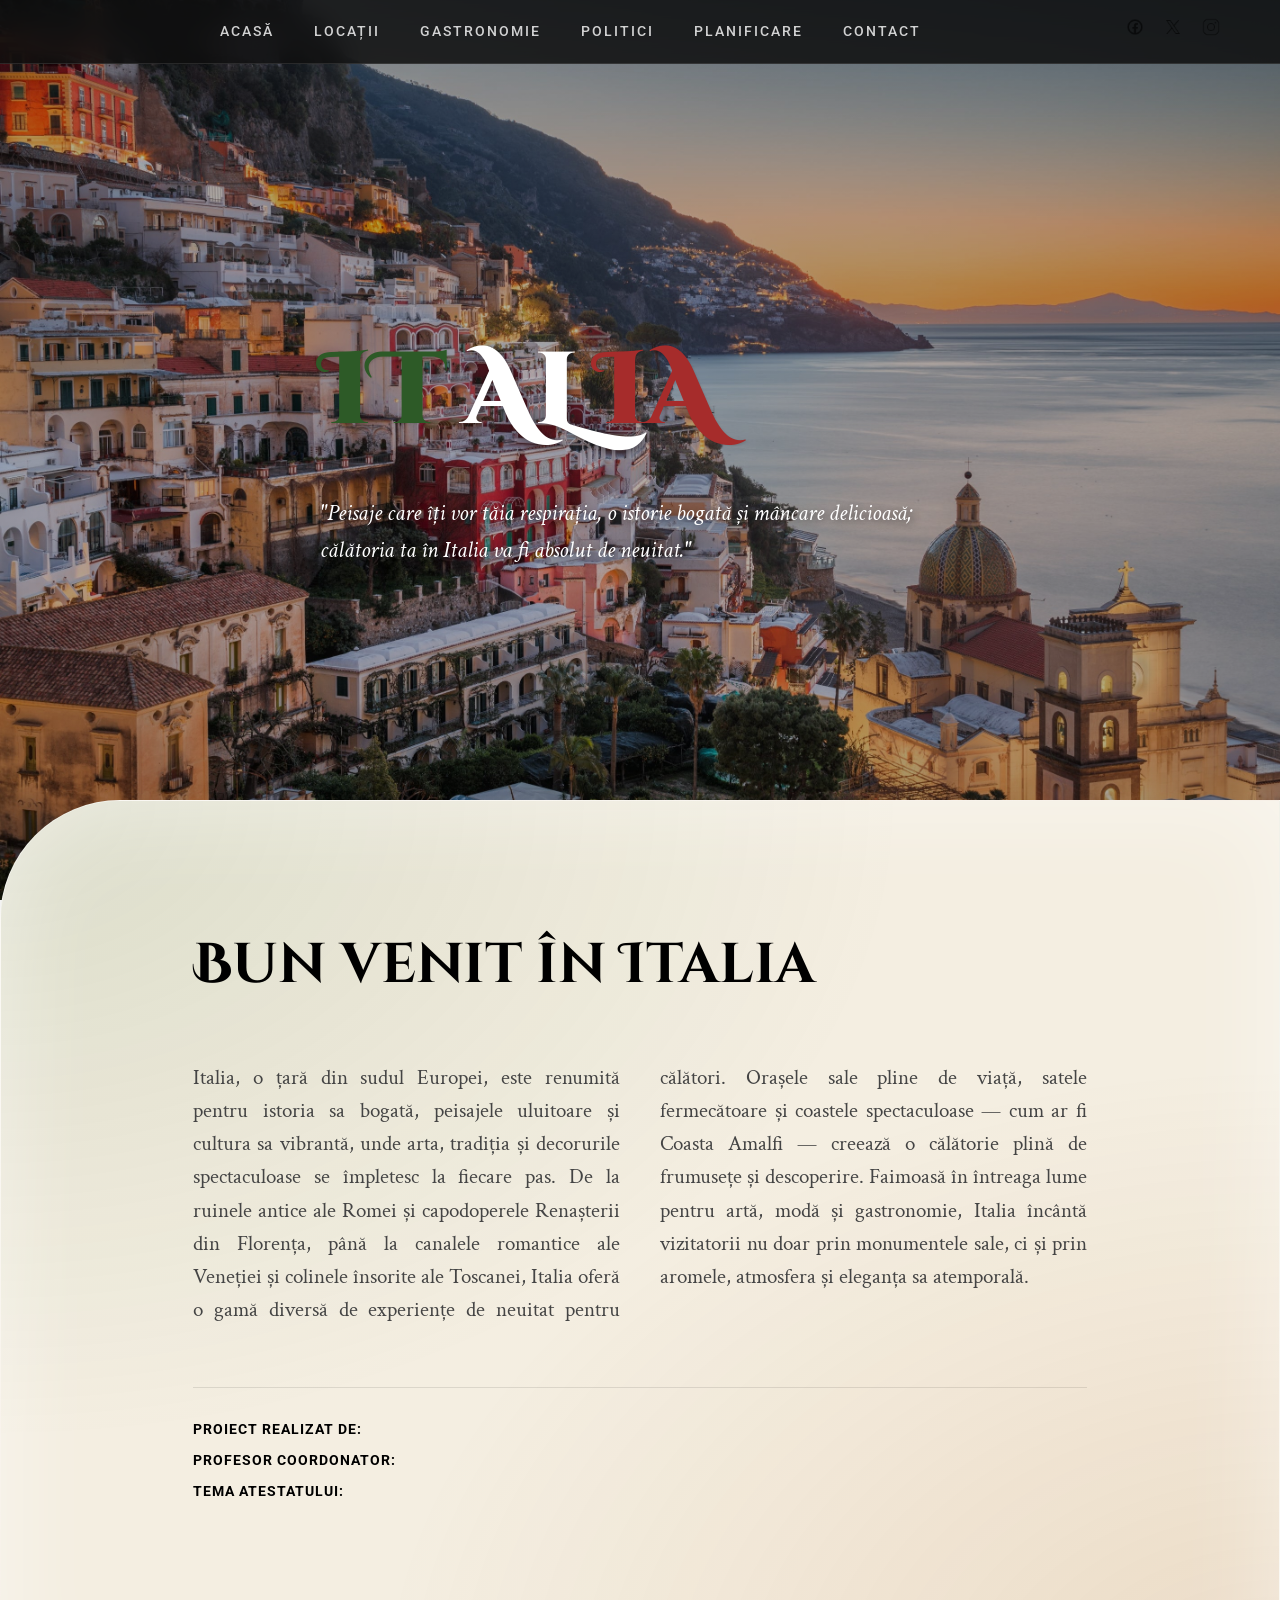
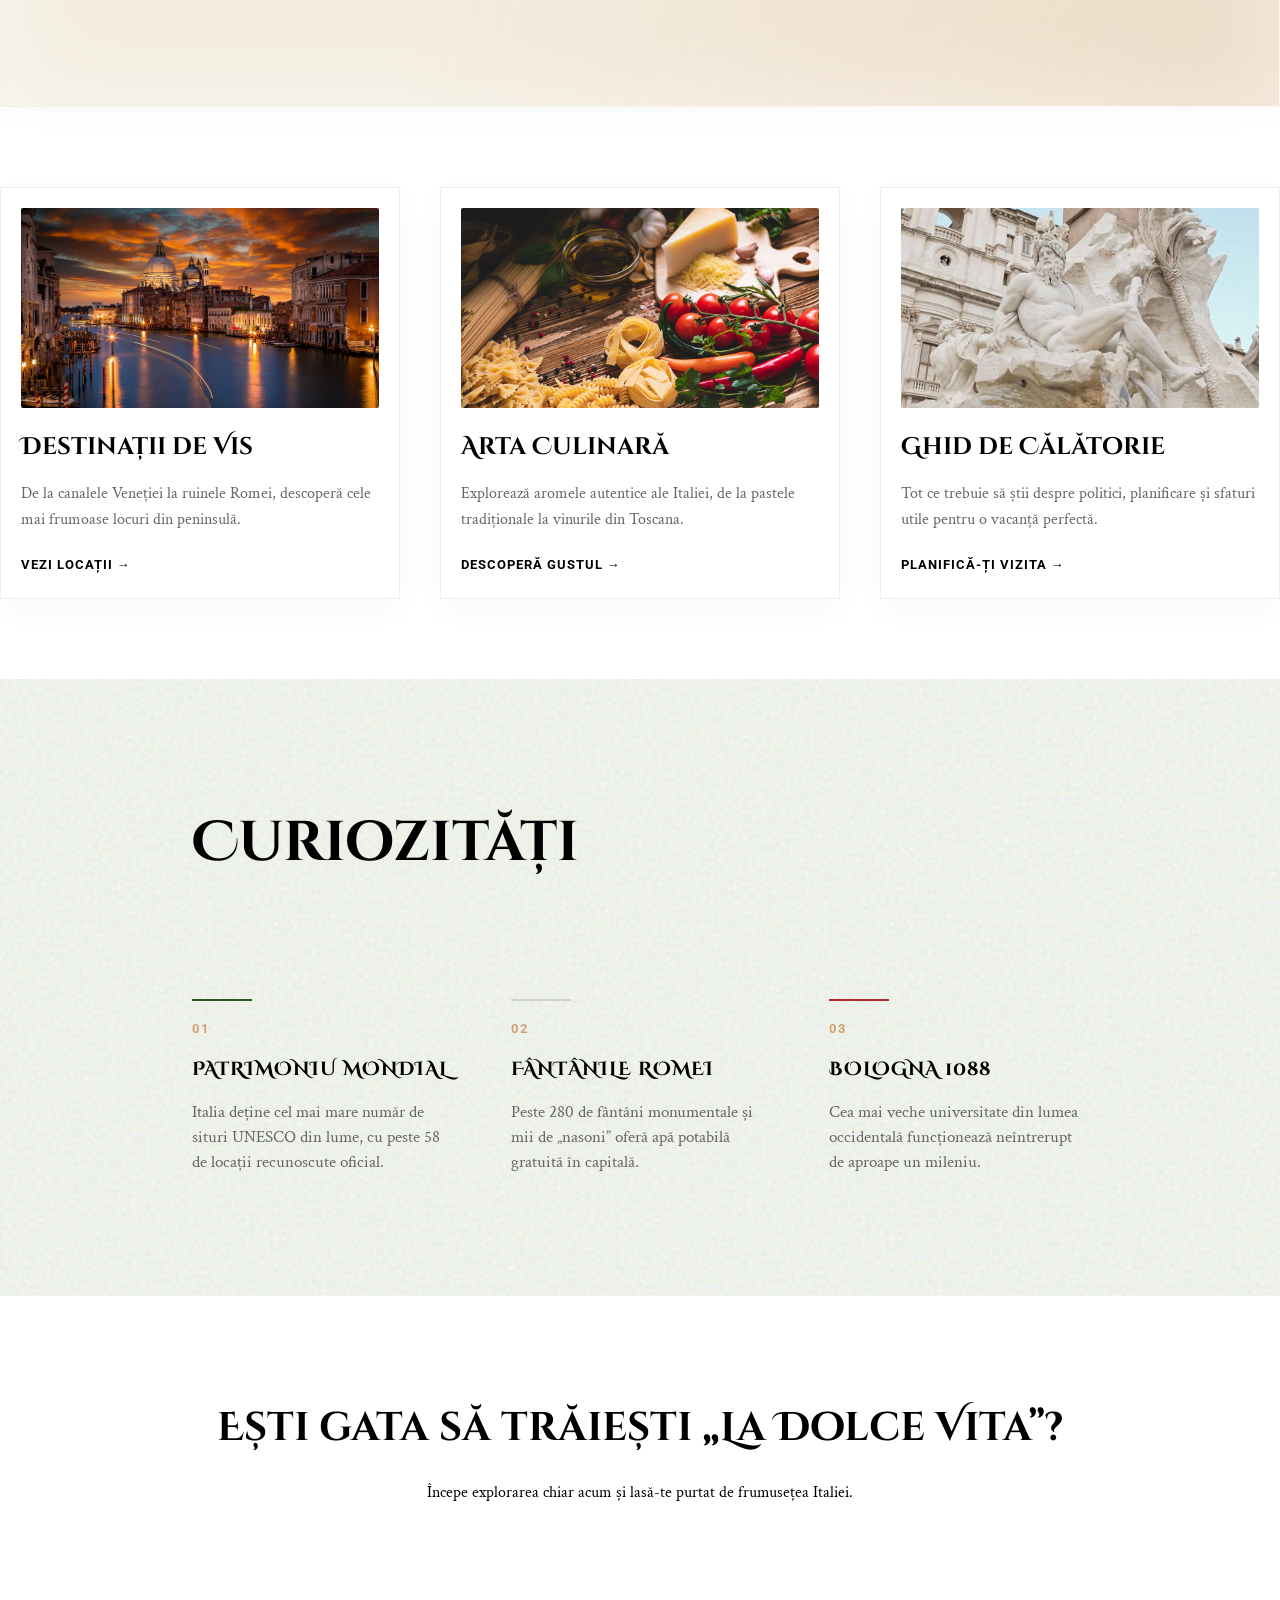
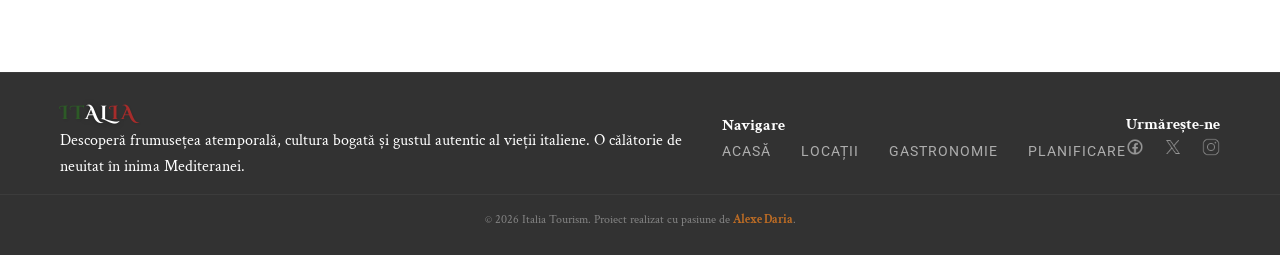
==== index.html @ aeaab511 "small update" ====
<!doctype html>
<html lang="ro">
  <head>
    <meta charset="UTF-8" />
    <meta name="viewport" content="width=device-width, initial-scale=1.0" />
    <title>Italia | Explorează frumusețea</title>
    <link rel="stylesheet" href="../css/styles.css" />
    <link rel="stylesheet" href="../css/index.css" />
    <link
      rel="icon"
      type="image/svg+xml"
      href="../img/icons/favicon-italia.svg"
    />
  </head>

  <body>
    <header>
      <nav>
        <ul class="nav-links">
          <li><a href="index.html">Acasă</a></li>
          <li><a href="html/locations.html">Locații</a></li>
          <li><a href="html/cuisine.html">Gastronomie</a></li>
          <li><a href="html/policies.html">Politici</a></li>
          <li><a href="html/planning.html">Planificare</a></li>
          <li><a href="html/contact.html">Contact</a></li>
        </ul>
        <div class="social-icons">
          <a href="#" class="social-icon-link"
            ><img
              src="../img/icons/facebook.png"
              alt="Facebook"
              class="social-icon-img"
          /></a>
          <a href="#" class="social-icon-link"
            ><img
              src="../img/icons/twitter.png"
              alt="Twitter"
              class="social-icon-img"
          /></a>
          <a href="#" class="social-icon-link"
            ><img
              src="../img/icons/instagram.png"
              alt="Instagram"
              class="social-icon-img"
          /></a>
        </div>
      </nav>
    </header>

    <main>
      <!-- Hero Section-->
      <section
        class="hero"
        style="
          background-image:
            linear-gradient(rgba(0, 0, 0, 0.3), rgba(0, 0, 0, 0.3)),
            url(&quot;../img/hero.jpg&quot;);
        "
      >
        <div class="hero-section">
          <div class="hero-title">
            <span class="it-1">IT</span><span class="it-2">AL</span
            ><span class="it-3">IA</span>
          </div>
          <div class="hero-quote">
            <h2>
              "Peisaje care îți vor tăia respirația, o istorie bogată și mâncare
              delicioasă; călătoria ta în Italia va fi absolut de neuitat."
            </h2>
          </div>
        </div>
      </section>

      <!-- Welcoming Section -->
      <section class="content">
        <h2 class="welcome">Bun venit în Italia</h2>
        <p class="about">
          Italia, o țară din sudul Europei, este renumită pentru istoria sa
          bogată, peisajele uluitoare și cultura sa vibrantă, unde arta,
          tradiția și decorurile spectaculoase se împletesc la fiecare pas. De
          la ruinele antice ale Romei și capodoperele Renașterii din Florența,
          până la canalele romantice ale Veneției și colinele însorite ale
          Toscanei, Italia oferă o gamă diversă de experiențe de neuitat pentru
          călători. Orașele sale pline de viață, satele fermecătoare și coastele
          spectaculoase — cum ar fi Coasta Amalfi — creează o călătorie plină de
          frumusețe și descoperire. Faimoasă în întreaga lume pentru artă, modă
          și gastronomie, Italia încântă vizitatorii nu doar prin monumentele
          sale, ci și prin aromele, atmosfera și eleganța sa atemporală.
        </p>

        <!-- "Made By" Section-->
        <div class="info-box">
          <p class="made_by_text"><strong>Proiect realizat de:</strong></p>
          <p class="made_by_text"><strong>Profesor coordonator:</strong></p>
          <p class="made_by_text"><strong>Tema atestatului:</strong></p>
        </div>
        <div class="space"></div>
      </section>

      <!-- Category Cards Section-->
      <section class="home-grid">
        <div class="category-card">
          <div
            class="card-image"
            style="
              background-image: url(&quot;../img/locations/venice.jpg&quot;);
            "
          ></div>
          <h3>Destinații de Vis</h3>
          <p>
            De la canalele Veneției la ruinele Romei, descoperă cele mai
            frumoase locuri din peninsulă.
          </p>
          <a href="html/locations.html" class="read-more">Vezi Locații →</a>
        </div>

        <div class="category-card">
          <div
            class="card-image"
            style="
              background-image: url(&quot;../img/cuisine/cuisine.jpg&quot;);
            "
          ></div>
          <h3>Arta Culinară</h3>
          <p>
            Explorează aromele autentice ale Italiei, de la pastele tradiționale
            la vinurile din Toscana.
          </p>
          <a href="html/cuisine.html" class="read-more">Descoperă Gustul →</a>
        </div>

        <div class="category-card">
          <div
            class="card-image"
            style="
              background-image: url(&quot;../img/culture/culture.jpg&quot;);
            "
          ></div>
          <h3>Ghid de Călătorie</h3>
          <p>
            Tot ce trebuie să știi despre politici, planificare și sfaturi utile
            pentru o vacanță perfectă.
          </p>
          <a href="html/planning.html" class="read-more">Planifică-ți Vizita →</a>
        </div>
      </section>

      <!-- Trivia Section -->
      <section class="trivia-minimal">
        <h2 class="welcome">Curiozități</h2>

        <div class="trivia-container-min">
          <!-- Item 1 -->
          <div class="trivia-item item-green">
            <span class="trivia-number">01</span>
            <h3>Patrimoniu Mondial</h3>
            <p>
              Italia deține cel mai mare număr de situri UNESCO din lume, cu
              peste 58 de locații recunoscute oficial.
            </p>
          </div>

          <!-- Item 2 -->
          <div class="trivia-item item-white">
            <span class="trivia-number">02</span>
            <h3>Fântânile Romei</h3>
            <p>
              Peste 280 de fântâni monumentale și mii de „nasoni” oferă apă
              potabilă gratuită în capitală.
            </p>
          </div>

          <!-- Item 3 -->
          <div class="trivia-item item-red">
            <span class="trivia-number">03</span>
            <h3>Bologna 1088</h3>
            <p>
              Cea mai veche universitate din lumea occidentală funcționează
              neîntrerupt de aproape un mileniu.
            </p>
          </div>
        </div>
      </section>

      <!-- "Call to Action" Section-->
      <section class="home-cta">
        <h2>Ești gata să trăiești „La Dolce Vita”?</h2>
        <p>
          Începe explorarea chiar acum și lasă-te purtat de frumusețea Italiei.
        </p>
        <a href="html/locations.html" class="cta-button">Începe Călătoria</a>
      </section>
    </main>
  </body>

  <footer class="main-footer">
    <div class="footer-container">
      <div class="footer-section brand">
        <h3 class="footer-logo">
          <span class="it-1">IT</span><span class="it-2">AL</span
          ><span class="it-3">IA</span>
        </h3>
        <p>
          Descoperă frumusețea atemporală, cultura bogată și gustul autentic al
          vieții italiene. O călătorie de neuitat în inima Mediteranei.
        </p>
      </div>

      <div class="footer-section links">
        <h4>Navigare</h4>
        <ul>
          <li><a href="index.html">Acasă</a></li>
          <li><a href="html/locations.html">Locații</a></li>
          <li><a href="html/cuisine.html">Gastronomie</a></li>
          <li><a href="html/planning.html">Planificare</a></li>
        </ul>
      </div>

      <div class="footer-section social">
        <h4>Urmărește-ne</h4>
        <div class="footer-icons">
          <a href="#"><img src="../img/icons/facebook.png" alt="Facebook" /></a>
          <a href="#"><img src="../img/icons/twitter.png" alt="Twitter" /></a>
          <a href="#"
            ><img src="../img/icons/instagram.png" alt="Instagram"
          /></a>
        </div>
      </div>
    </div>

    <div class="footer-bottom">
      <div class="footer-line"></div>
      <p>
        &copy; 2026 Italia Tourism. Proiect realizat cu pasiune de
        <span>Alexe Daria</span>.
      </p>
    </div>
  </footer>
</html>
---- css/styles.css ----
@import url('https://fonts.googleapis.com/css2?family=Cinzel+Decorative:wght@400;700;900&family=Crimson+Text:ital,wght@0,400;0,600;1,400&family=Roboto:wght@300;400;500&display=swap');

:root {
      --it-green: #2D5A27;
      --it-white: #FFFFFF;
      --it-red: #A62C2B;
      --nav-black: rgba(15, 15, 15, 0.85);
}

* {
      margin: 0;
      padding: 0;
      box-sizing: border-box;
}

body {
      font-family: 'Crimson Text', serif;
      background-color: var(--bg-ivory);
      color: var(--text-dark);
      overflow-x: hidden;
      line-height: 1.6;
}

/* Navigation */
header {
      background-color: var(--nav-black);
      backdrop-filter: blur(12px);
      -webkit-backdrop-filter: blur(12px);
      padding: 18px 0;
      position: fixed;
      width: 100%;
      z-index: 1000;
      border-bottom: 1px solid rgba(255, 255, 255, 0.1);
}

nav {
      display: flex;
      justify-content: space-between;
      align-items: center;
      width: 100%;
      padding: 0 60px;
}

.nav-links {
      display: flex;
      list-style: none;
      flex: 1;
      justify-content: center;
}

.nav-links li {
      margin: 0 20px;
}

.nav-links a {
      text-decoration: none;
      color: rgba(255, 255, 255, 0.8);
      font-family: 'Roboto', sans-serif;
      font-size: 0.9rem;
      font-weight: 500;
      text-transform: uppercase;
      letter-spacing: 2px;
      transition: 0.3s ease;
}

.nav-links a:hover {
      color: #fff;
      text-shadow: 0 0 10px rgba(255, 255, 255, 0.5);
}

.social-icons {
      display: flex;
      gap: 20px;
      width: 140px;
      justify-content: flex-end;
}

.social-icon-img {
      width: 18px;
      filter: invert(1);
      opacity: 0.6;
      transition: 0.3s;
}

.social-icon-link:hover .social-icon-img {
      opacity: 1;
      transform: translateY(-2px);
}

.section-card {
      background: white;
      padding: 60px;
      border-radius: 4px;
      box-shadow: 0 15px 45px rgba(0, 0, 0, 0.05);
      margin-bottom: 40px;
}

/* Footer Styles */
.main-footer {
      background-color: var(--nav-black);
      backdrop-filter: blur(10px);
      -webkit-backdrop-filter: blur(10px);
      padding: 25px 0;
      /* Mult mai mic */
      border-top: 1px solid rgba(255, 255, 255, 0.05);
      color: white;
}

.footer-container {
      display: flex;
      justify-content: space-between;
      align-items: center;
      max-width: 1400px;
      margin: 0 auto;
      padding: 0 60px;
}

/* Footer Logo */
.footer-logo {
      font-family: 'Cinzel Decorative', cursive;
      font-size: 1.2rem;
      letter-spacing: 2px;
      margin: 0;
}

.footer-logo .it-1 {
      color: var(--it-green);
}

.footer-logo .it-2 {
      color: var(--it-white);
      text-shadow: 0 0 5px rgba(0, 0, 0, 0.5);
}

.footer-logo .it-3 {
      color: var(--it-red);
}

/* Footer Links */
.footer-section ul {
      display: flex;
      list-style: none;
      gap: 30px;
      margin: 0;
      padding: 0;
}

.footer-section ul li a {
      text-decoration: none;
      color: rgba(255, 255, 255, 0.6);
      font-family: 'Roboto', sans-serif;
      font-size: 0.85rem;
      text-transform: uppercase;
      letter-spacing: 1px;
      transition: 0.3s;
}

.footer-section ul li a:hover {
      color: var(--it-white);
}

/* Footer Icons */
.footer-icons {
      display: flex;
      gap: 20px;
      align-items: center;
}

.footer-icons img {
      width: 18px;
      height: 18px;
      filter: brightness(0) invert(1);
      opacity: 0.5;
      transition: 0.3s ease;
}

.footer-icons a:hover img {
      opacity: 1;
      transform: translateY(-2px);
}

/* Footer Bottom */
.footer-bottom {
      text-align: center;
      margin-top: 15px;
      font-size: 0.75rem;
      color: rgba(255, 255, 255, 0.4);
      border-top: 1px solid rgba(255, 255, 255, 0.05);
      padding-top: 15px;
}

.footer-bottom span {
      color: #bc6c25;
      font-weight: bold;
}
---- css/index.css ----
/* Hero Section */
.hero {
      height: 100vh;
      display: flex;
      justify-content: center;
      align-items: center;
      position: relative;
      background-attachment: fixed;
      background-size: cover;
}

.hero-title {
      display: flex;
      gap: 15px;
      font-family: 'Cinzel Decorative', cursive;
      font-size: 8vw;
      font-weight: 900;
}

.it-1 {
      color: var(--it-green);
      text-shadow: 1px 1px 2px rgba(0, 0, 0, 0.1);
}

.it-2 {
      color: var(--it-white);
      text-shadow: 2px 2px 8px rgba(0, 0, 0, 0.4);
}

.it-3 {
      color: var(--it-red);
      text-shadow: 1px 1px 2px rgba(0, 0, 0, 0.1);
}


.hero-quote h2 {
      font-family: 'Crimson Text', serif;
      font-style: italic;
      font-size: 1.8vw;
      color: #fff;
      max-width: 50vw;
      margin: 20px auto;
      font-weight: 400;
      text-shadow: 2px 2px 10px rgba(0, 0, 0, 0.6);
}

/* Content Section */
.content {
      margin-top: -100px;
      border-radius: 120px 0 0 0;
      position: relative;
      z-index: 10;
      padding: 120px 15% 60px;
      background-color: #f4eee1;
      background-image:
            radial-gradient(at 0% 0%, rgba(79, 121, 66, 0.15) 0%, transparent 50%),
            radial-gradient(at 100% 100%, rgba(188, 108, 37, 0.15) 0%, transparent 50%),
            url('https://www.transparenttextures.com/patterns/natural-paper.png');
      box-shadow:
            inset 0 0 100px rgba(255, 255, 255, 0.5),
            0 -20px 50px rgba(0, 0, 0, 0.1);
      border: 1px solid rgba(255, 255, 255, 0.6);
}

.welcome {
      font-family: 'Cinzel Decorative', serif;
      font-size: 3.5rem;
      color: var(--text-dark);
      margin-bottom: 40px;
      text-align: left;
      border-bottom: 1px solid var(--accent-terracotta);
      display: inline-block;
      padding-bottom: 10px;
}

.about {
      font-size: 1.3rem;
      color: #444;
      column-count: 2;
      column-gap: 40px;
      text-align: justify;
}

/* Info Box */
.info-box {
      margin-top: 60px;
      background: transparent;
      border-top: 1px solid rgba(0, 0, 0, 0.1);
      padding-top: 30px;
}

.made_by_text {
      font-family: 'Roboto', sans-serif;
      font-size: 0.9rem;
      text-transform: uppercase;
      letter-spacing: 1px;
      color: var(--accent-terracotta);
      margin-bottom: 8px;
      text-indent: 0;
}

.space {
      padding-bottom: 15vh;
}

/* Grila de Categorii */
.home-grid {
      display: grid;
      grid-template-columns: repeat(auto-fit, minmax(300px, 1fr));
      gap: 40px;
      margin: 80px 0;
}

.category-card {
      background: white;
      padding: 20px;
      box-shadow: 0 10px 30px rgba(0, 0, 0, 0.03);
      transition: transform 0.4s ease;
      border: 1px solid #f0f0f0;
}

.category-card:hover {
      transform: translateY(-15px);
}

.card-image {
      height: 200px;
      background-size: cover;
      background-position: center;
      margin-bottom: 20px;
      border-radius: 2px;
}

.category-card h3 {
      font-family: 'Cinzel Decorative', serif;
      font-size: 1.5rem;
      color: var(--text-dark);
      margin-bottom: 15px;
}

.category-card p {
      font-size: 1rem;
      text-indent: 0;
      color: #666;
      margin-bottom: 20px;
}

.read-more {
      text-decoration: none;
      color: var(--accent-terracotta);
      font-family: 'Roboto', sans-serif;
      font-size: 0.8rem;
      text-transform: uppercase;
      letter-spacing: 1px;
      font-weight: 700;
}

/* Trivia Section */
.trivia-minimal {
      padding: 120px 15%;
      background-color: transparent;
      background-color: #e8ede3;
      background-image:
            url("data:image/svg+xml,%3Csvg viewBox='0 0 200 200' xmlns='http://www.w3.org/2000/svg'%3E%3Cfilter id='noiseFilter'%3E%3CfeTurbulence type='fractalNoise' baseFrequency='0.65' numOctaves='3' stitchTiles='stitch'/%3E%3C/filter%3E%3Crect width='100%25' height='100%25' filter='url(%23noiseFilter)'/%3E%3C/svg%3E");
      background-blend-mode: overlay;

}

.trivia-container-min {
      display: grid;
      grid-template-columns: repeat(auto-fit, minmax(250px, 1fr));
      gap: 60px;
      margin-top: 60px;
}

.trivia-item {
      padding-top: 20px;
      position: relative;
      transition: opacity 0.3s ease;
}

.trivia-item::before {
      content: "";
      position: absolute;
      top: 0;
      left: 0;
      width: 40px;
      height: 1px;
      background-color: var(--text-dark);
}

.item-green::before {
      background-color: var(--it-green);
      width: 60px;
      height: 2px;
}

.item-white::before {
      background-color: #d1d1d1;
      width: 60px;
      height: 2px;
}

.item-red::before {
      background-color: var(--it-red);
      width: 60px;
      height: 2px;
}

.trivia-number {
      display: block;
      font-family: 'Roboto', sans-serif;
      font-size: 0.8rem;
      font-weight: 700;
      letter-spacing: 2px;
      color: #bc6c25;
      margin-bottom: 15px;
      opacity: 0.6;
}

.trivia-item h3 {
      font-family: 'Cinzel Decorative', serif;
      font-size: 1.2rem;
      color: var(--text-dark);
      margin-bottom: 15px;
      text-transform: uppercase;
      letter-spacing: 1px;
}

.trivia-item p {
      font-family: 'Crimson Text', serif;
      font-size: 1.05rem;
      line-height: 1.5;
      color: #666;
      text-align: left;
      text-indent: 0;
}

.trivia-item:hover {
      opacity: 0.8;
}

/* Call to Action Final */
.home-cta {
      text-align: center;
      padding: 100px 0;
      border-top: 1px solid rgba(0, 0, 0, 0.05);
}

.home-cta h2 {
      font-family: 'Cinzel Decorative', serif;
      font-size: 2.5rem;
      margin-bottom: 20px;
}

.home-cta p {
      text-align: center;
      text-indent: 0;
      margin-bottom: 40px;
}

.cta-button {
      background-color: var(--text-dark);
      color: white;
      padding: 18px 45px;
      text-decoration: none;
      font-family: 'Roboto', sans-serif;
      text-transform: uppercase;
      letter-spacing: 2px;
      font-size: 0.9rem;
      transition: 0.3s;
}

.cta-button:hover {
      background-color: var(--accent-olive);
      box-shadow: 0 10px 20px rgba(79, 121, 66, 0.2);
}
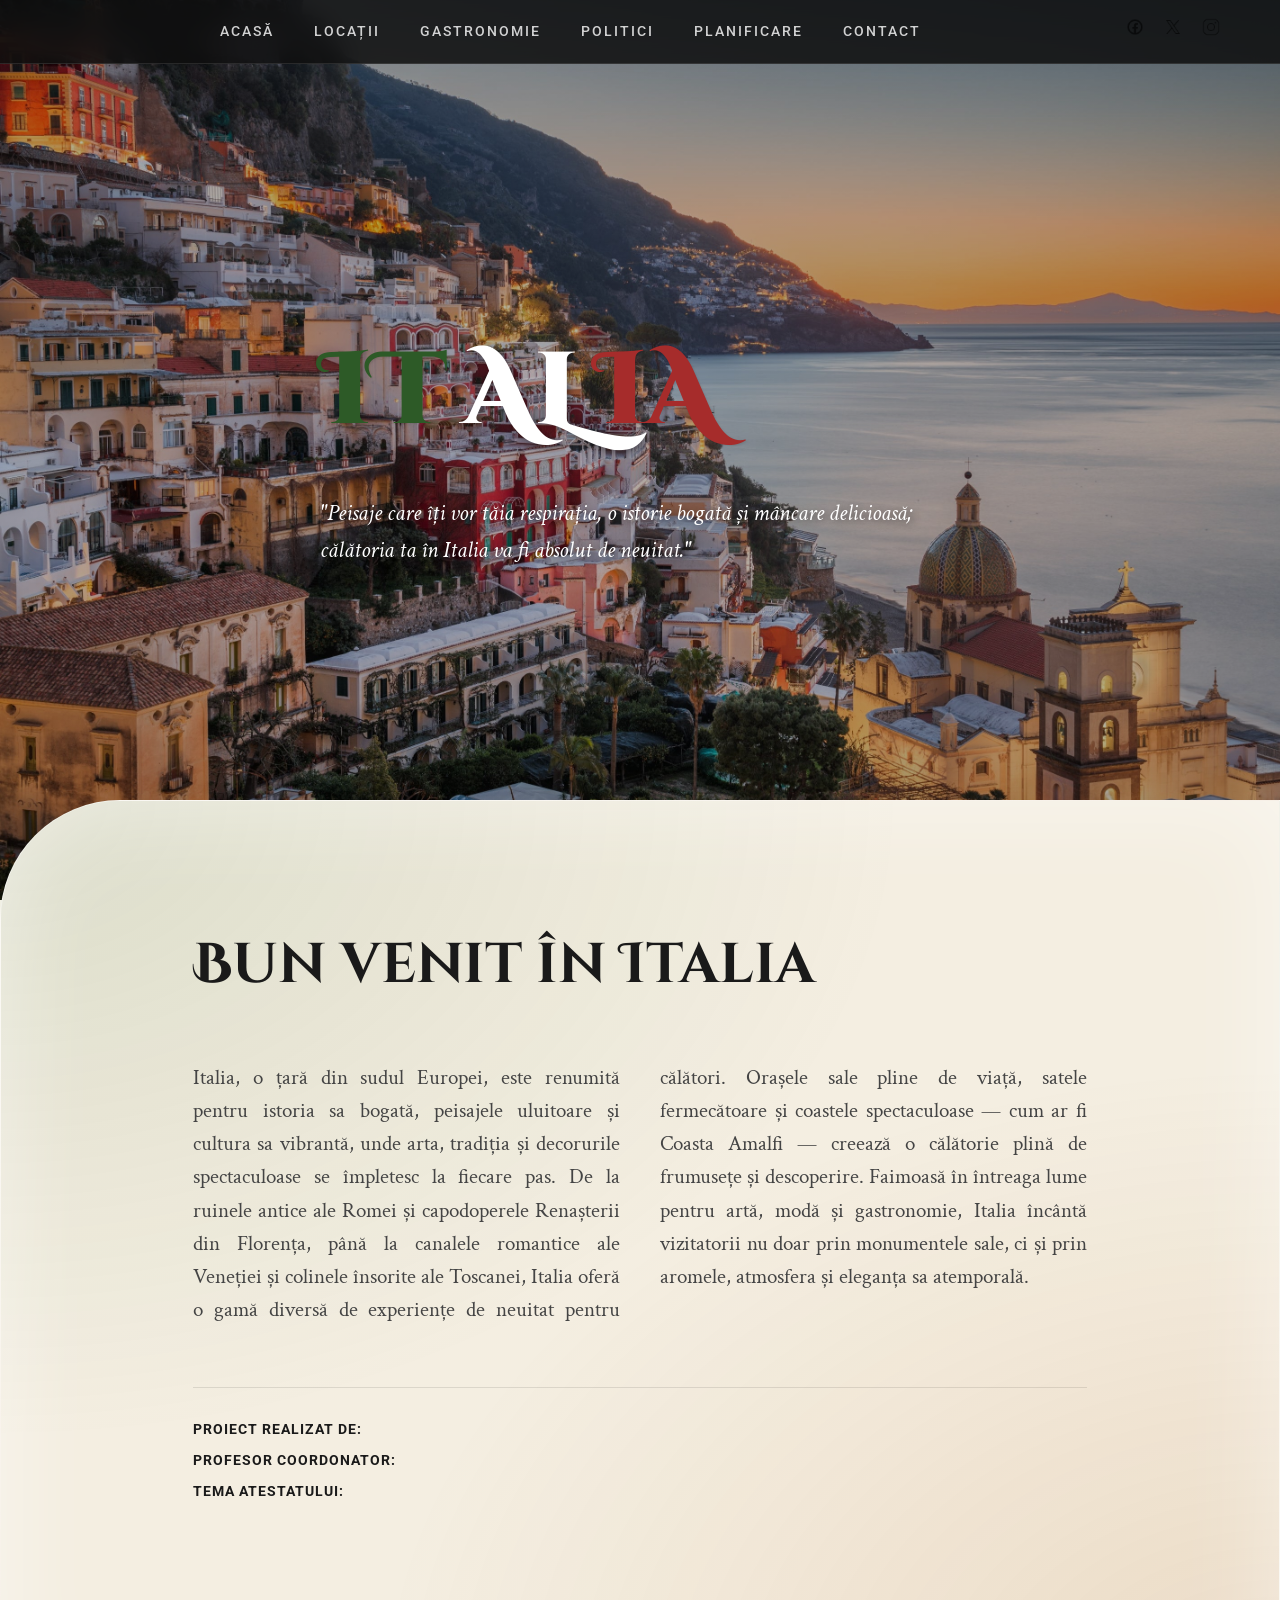
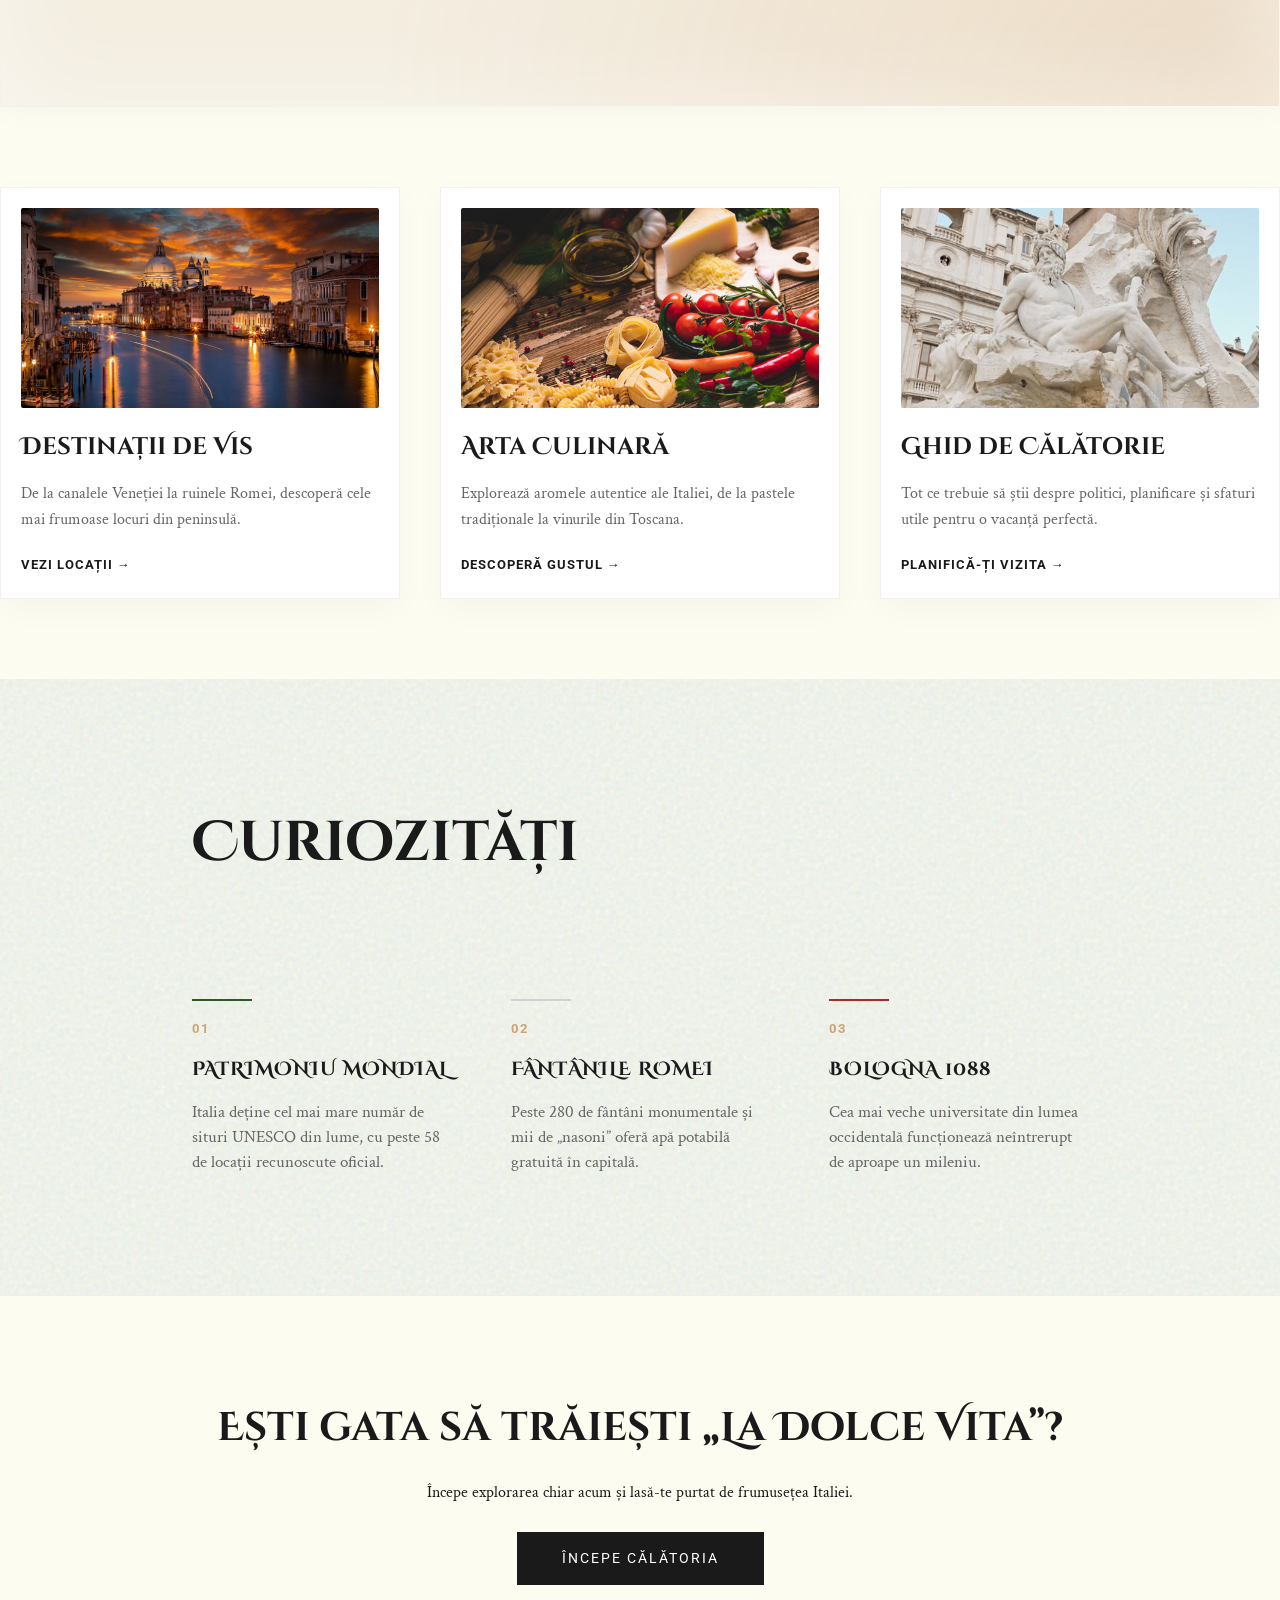
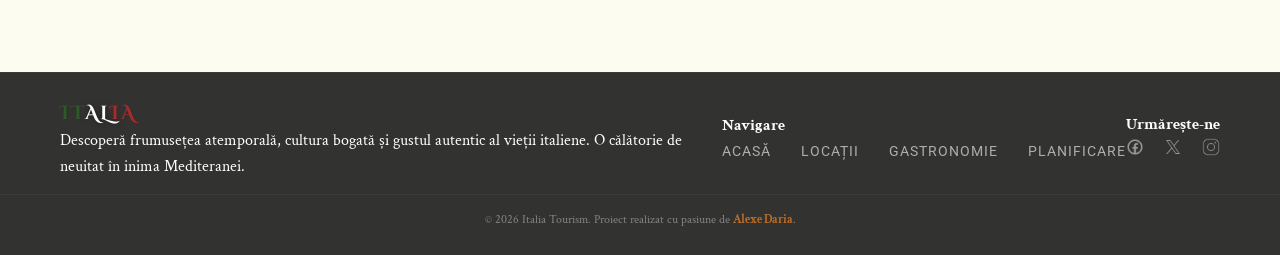
==== commit b0b63f27: "fixed not linking to stylesheet" ====
--- a/index.html
+++ b/index.html
@@ -4,13 +4,9 @@
     <meta charset="UTF-8" />
     <meta name="viewport" content="width=device-width, initial-scale=1.0" />
     <title>Italia | Explorează frumusețea</title>
-    <link rel="stylesheet" href="../css/styles.css" />
-    <link rel="stylesheet" href="../css/index.css" />
-    <link
-      rel="icon"
-      type="image/svg+xml"
-      href="../img/icons/favicon-italia.svg"
-    />
+    <link rel="stylesheet" href="css/styles.css" />
+    <link rel="stylesheet" href="css/index.css" />
+    <link rel="icon" type="image/svg+xml" href="img/favicon-italia.svg" />
   </head>
 
   <body>
@@ -25,24 +21,27 @@
           <li><a href="html/contact.html">Contact</a></li>
         </ul>
         <div class="social-icons">
-          <a href="#" class="social-icon-link"
-            ><img
-              src="../img/icons/facebook.png"
+          <a href="#" class="social-icon-link">
+            <img
+              src="img/icons/facebook.png"
               alt="Facebook"
               class="social-icon-img"
-          /></a>
-          <a href="#" class="social-icon-link"
-            ><img
-              src="../img/icons/twitter.png"
+            />
+          </a>
+          <a href="#" class="social-icon-link">
+            <img
+              src="img/icons/twitter.png"
               alt="Twitter"
               class="social-icon-img"
-          /></a>
-          <a href="#" class="social-icon-link"
-            ><img
-              src="../img/icons/instagram.png"
+            />
+          </a>
+          <a href="#" class="social-icon-link">
+            <img
+              src="img/icons/instagram.png"
               alt="Instagram"
               class="social-icon-img"
-          /></a>
+            />
+          </a>
         </div>
       </nav>
     </header>
@@ -54,7 +53,7 @@
         style="
           background-image:
             linear-gradient(rgba(0, 0, 0, 0.3), rgba(0, 0, 0, 0.3)),
-            url(&quot;../img/hero.jpg&quot;);
+            url(&quot;img/hero.jpg&quot;);
         "
       >
         <div class="hero-section">
@@ -88,7 +87,6 @@
           sale, ci și prin aromele, atmosfera și eleganța sa atemporală.
         </p>
 
-        <!-- "Made By" Section-->
         <div class="info-box">
           <p class="made_by_text"><strong>Proiect realizat de:</strong></p>
           <p class="made_by_text"><strong>Profesor coordonator:</strong></p>
@@ -102,9 +100,7 @@
         <div class="category-card">
           <div
             class="card-image"
-            style="
-              background-image: url(&quot;../img/locations/venice.jpg&quot;);
-            "
+            style="background-image: url(&quot;img/locations/venice.jpg&quot;)"
           ></div>
           <h3>Destinații de Vis</h3>
           <p>
@@ -117,9 +113,7 @@
         <div class="category-card">
           <div
             class="card-image"
-            style="
-              background-image: url(&quot;../img/cuisine/cuisine.jpg&quot;);
-            "
+            style="background-image: url(&quot;img/cuisine/cuisine.jpg&quot;)"
           ></div>
           <h3>Arta Culinară</h3>
           <p>
@@ -132,16 +126,16 @@
         <div class="category-card">
           <div
             class="card-image"
-            style="
-              background-image: url(&quot;../img/culture/culture.jpg&quot;);
-            "
+            style="background-image: url(&quot;img/culture/culture.jpg&quot;)"
           ></div>
           <h3>Ghid de Călătorie</h3>
           <p>
             Tot ce trebuie să știi despre politici, planificare și sfaturi utile
             pentru o vacanță perfectă.
           </p>
-          <a href="html/planning.html" class="read-more">Planifică-ți Vizita →</a>
+          <a href="html/planning.html" class="read-more"
+            >Planifică-ți Vizita →</a
+          >
         </div>
       </section>
 
@@ -150,7 +144,6 @@
         <h2 class="welcome">Curiozități</h2>
 
         <div class="trivia-container-min">
-          <!-- Item 1 -->
           <div class="trivia-item item-green">
             <span class="trivia-number">01</span>
             <h3>Patrimoniu Mondial</h3>
@@ -160,7 +153,6 @@
             </p>
           </div>
 
-          <!-- Item 2 -->
           <div class="trivia-item item-white">
             <span class="trivia-number">02</span>
             <h3>Fântânile Romei</h3>
@@ -170,7 +162,6 @@
             </p>
           </div>
 
-          <!-- Item 3 -->
           <div class="trivia-item item-red">
             <span class="trivia-number">03</span>
             <h3>Bologna 1088</h3>
@@ -182,7 +173,6 @@
         </div>
       </section>
 
-      <!-- "Call to Action" Section-->
       <section class="home-cta">
         <h2>Ești gata să trăiești „La Dolce Vita”?</h2>
         <p>
@@ -191,49 +181,49 @@
         <a href="html/locations.html" class="cta-button">Începe Călătoria</a>
       </section>
     </main>
-  </body>
-
-  <footer class="main-footer">
-    <div class="footer-container">
-      <div class="footer-section brand">
-        <h3 class="footer-logo">
-          <span class="it-1">IT</span><span class="it-2">AL</span
-          ><span class="it-3">IA</span>
-        </h3>
+
+    <footer class="main-footer">
+      <div class="footer-container">
+        <div class="footer-section brand">
+          <h3 class="footer-logo">
+            <span class="it-1">IT</span><span class="it-2">AL</span
+            ><span class="it-3">IA</span>
+          </h3>
+          <p>
+            Descoperă frumusețea atemporală, cultura bogată și gustul autentic
+            al vieții italiene. O călătorie de neuitat în inima Mediteranei.
+          </p>
+        </div>
+
+        <div class="footer-section links">
+          <h4>Navigare</h4>
+          <ul>
+            <li><a href="index.html">Acasă</a></li>
+            <li><a href="html/locations.html">Locații</a></li>
+            <li><a href="html/cuisine.html">Gastronomie</a></li>
+            <li><a href="html/planning.html">Planificare</a></li>
+          </ul>
+        </div>
+
+        <div class="footer-section social">
+          <h4>Urmărește-ne</h4>
+          <div class="footer-icons">
+            <a href="#"><img src="img/icons/facebook.png" alt="Facebook" /></a>
+            <a href="#"><img src="img/icons/twitter.png" alt="Twitter" /></a>
+            <a href="#"
+              ><img src="img/icons/instagram.png" alt="Instagram"
+            /></a>
+          </div>
+        </div>
+      </div>
+
+      <div class="footer-bottom">
+        <div class="footer-line"></div>
         <p>
-          Descoperă frumusețea atemporală, cultura bogată și gustul autentic al
-          vieții italiene. O călătorie de neuitat în inima Mediteranei.
+          &copy; 2026 Italia Tourism. Proiect realizat cu pasiune de
+          <span>Alexe Daria</span>.
         </p>
       </div>
-
-      <div class="footer-section links">
-        <h4>Navigare</h4>
-        <ul>
-          <li><a href="index.html">Acasă</a></li>
-          <li><a href="html/locations.html">Locații</a></li>
-          <li><a href="html/cuisine.html">Gastronomie</a></li>
-          <li><a href="html/planning.html">Planificare</a></li>
-        </ul>
-      </div>
-
-      <div class="footer-section social">
-        <h4>Urmărește-ne</h4>
-        <div class="footer-icons">
-          <a href="#"><img src="../img/icons/facebook.png" alt="Facebook" /></a>
-          <a href="#"><img src="../img/icons/twitter.png" alt="Twitter" /></a>
-          <a href="#"
-            ><img src="../img/icons/instagram.png" alt="Instagram"
-          /></a>
-        </div>
-      </div>
-    </div>
-
-    <div class="footer-bottom">
-      <div class="footer-line"></div>
-      <p>
-        &copy; 2026 Italia Tourism. Proiect realizat cu pasiune de
-        <span>Alexe Daria</span>.
-      </p>
-    </div>
-  </footer>
+    </footer>
+  </body>
 </html>
--- a/css/styles.css
+++ b/css/styles.css
@@ -5,6 +5,8 @@
       --it-white: #FFFFFF;
       --it-red: #A62C2B;
       --nav-black: rgba(15, 15, 15, 0.85);
+      --text-dark: #1a1a1a; /* Adăugat */
+      --bg-ivory: #fdfcf0;
 }
 
 * {
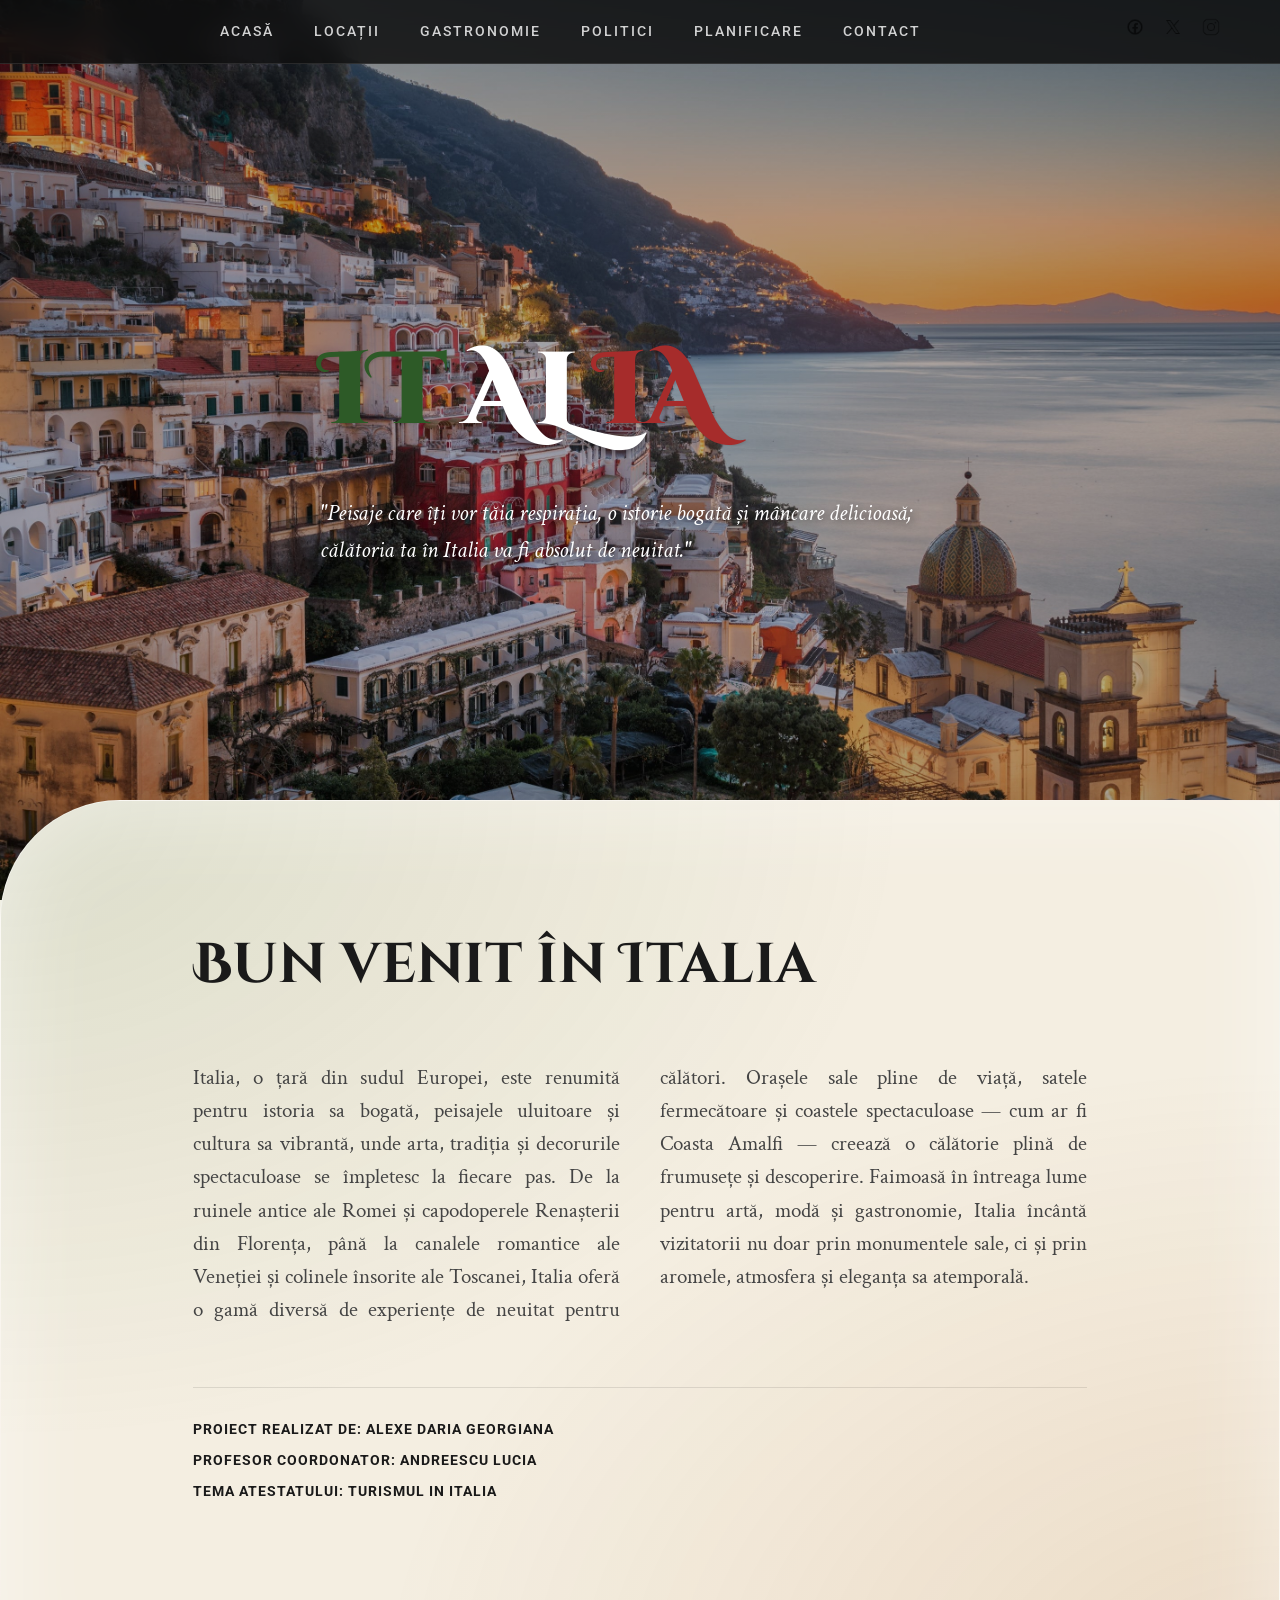
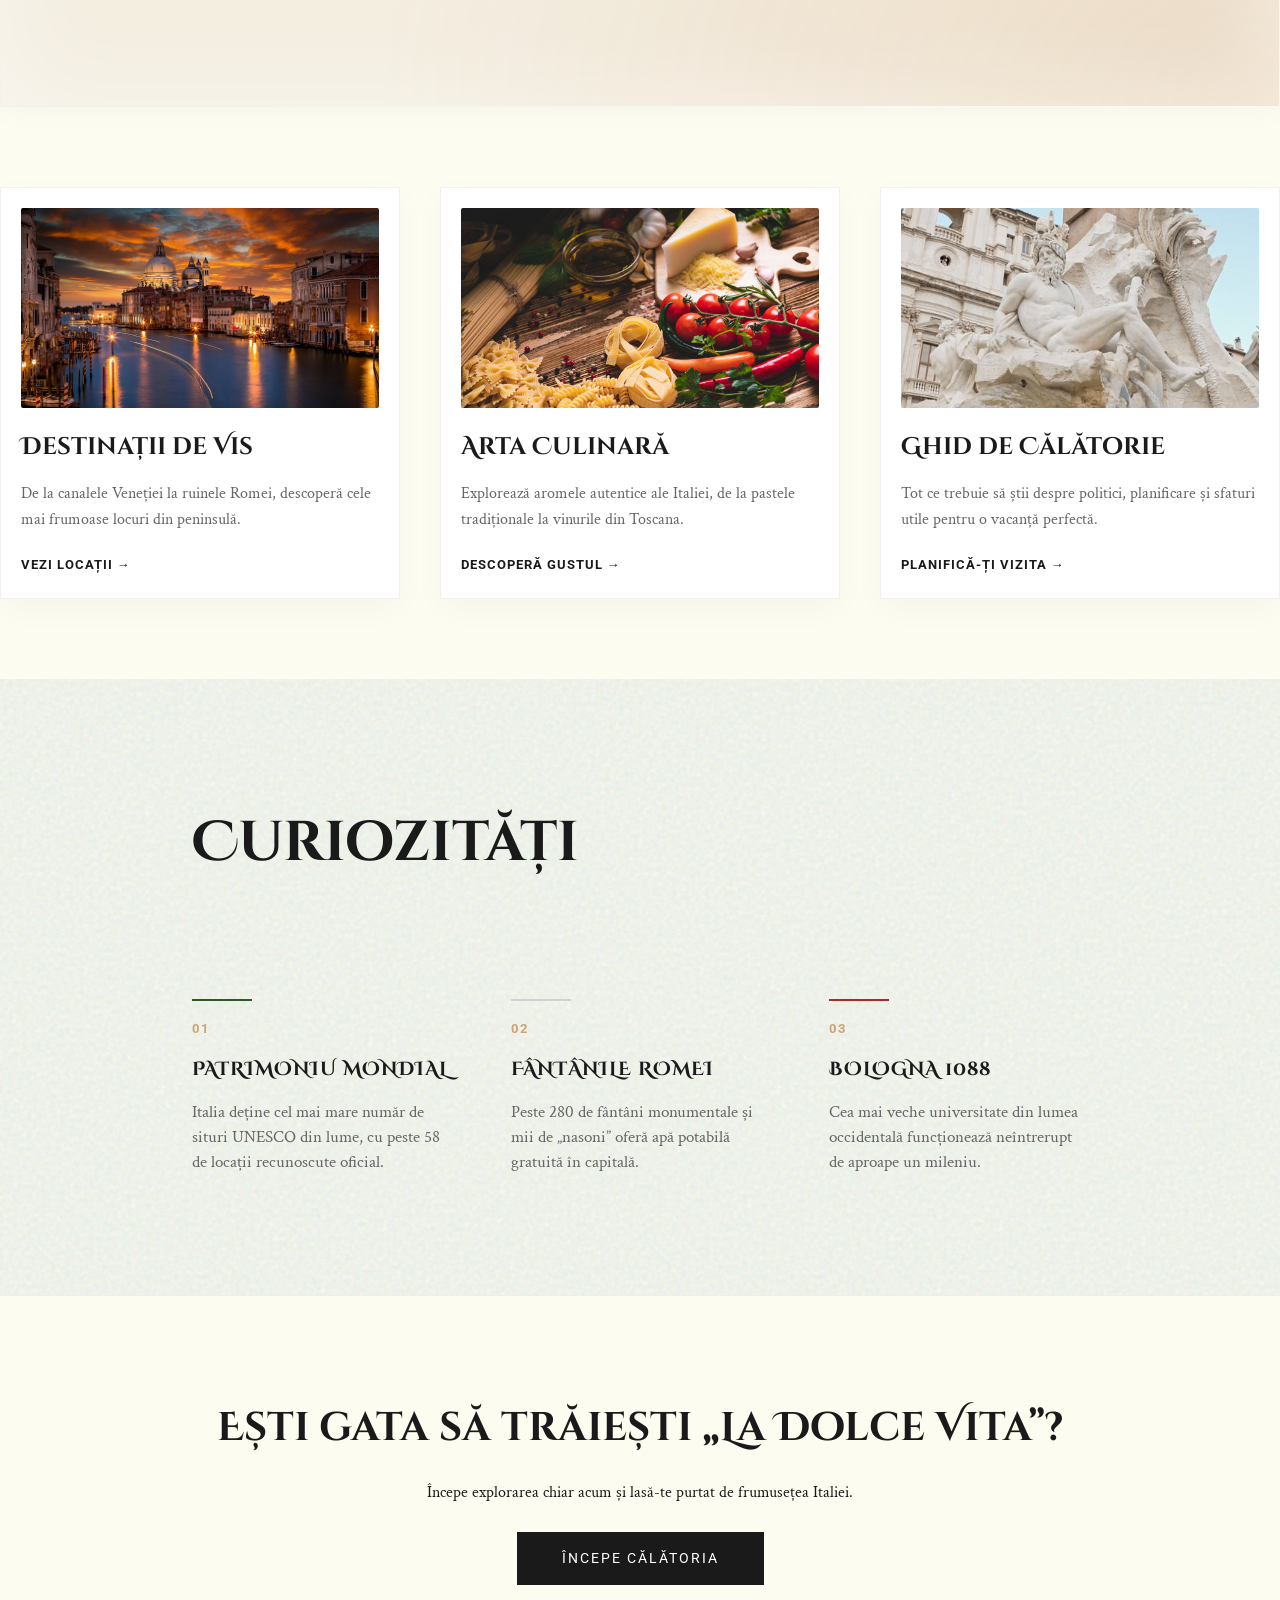
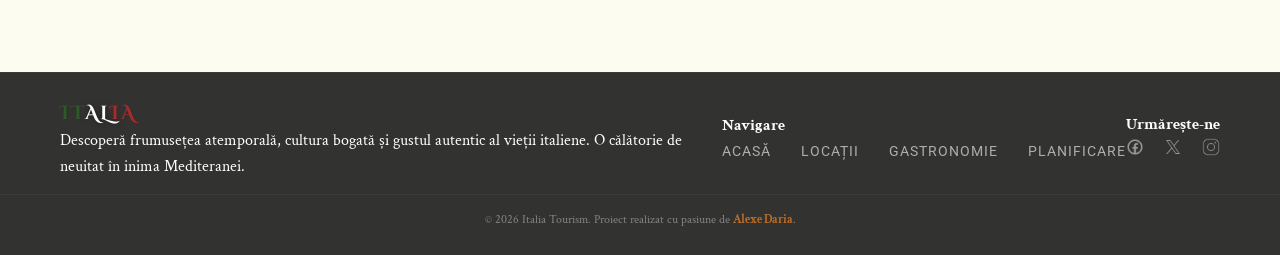
==== commit 74636741: "small change" ====
--- a/index.html
+++ b/index.html
@@ -6,7 +6,7 @@
     <title>Italia | Explorează frumusețea</title>
     <link rel="stylesheet" href="css/styles.css" />
     <link rel="stylesheet" href="css/index.css" />
-    <link rel="icon" type="image/svg+xml" href="img/favicon-italia.svg" />
+    <link rel="icon" type="image/svg+xml" href="img/icons/favicon-italia.svg" />
   </head>
 
   <body>
@@ -88,9 +88,9 @@
         </p>
 
         <div class="info-box">
-          <p class="made_by_text"><strong>Proiect realizat de:</strong></p>
-          <p class="made_by_text"><strong>Profesor coordonator:</strong></p>
-          <p class="made_by_text"><strong>Tema atestatului:</strong></p>
+          <p class="made_by_text"><strong>Proiect realizat de: Alexe Daria Georgiana</strong></p>
+          <p class="made_by_text"><strong>Profesor coordonator: Andreescu Lucia</strong></p>
+          <p class="made_by_text"><strong>Tema atestatului: Turismul in Italia</strong></p>
         </div>
         <div class="space"></div>
       </section>
